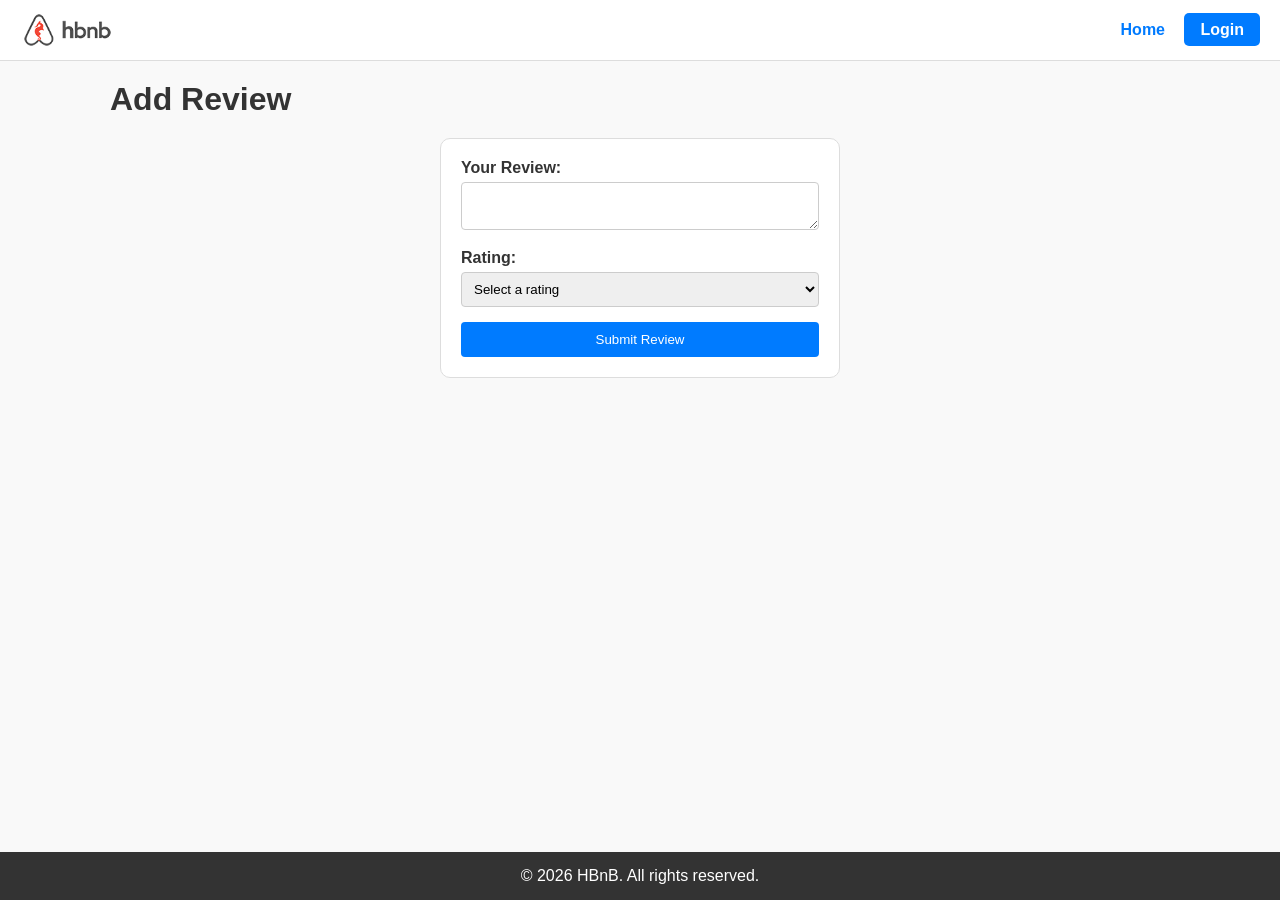
==== part4/base_model/add_review.html @ 8b786047 "Add review form design" ====
<!DOCTYPE html>
<html lang="en">

<head>
    <meta charset="UTF-8">
    <meta name="viewport" content="width=device-width, initial-scale=1.0">
    <title>Add Review</title>
    <link rel="stylesheet" href="styles.css">
</head>

<body>
    <header>
        <img src="images/logo.png" alt="HBnB Logo" class="logo">
        <nav>
            <a href="index.html">Home</a>
            <a href="login.html" class="login-button">Login</a>
        </nav>

    </header>

    <main>
        <h1>Add Review</h1>
        <form class="form">
            <label for="review">Your Review:</label>
            <textarea id="review" name="review" required></textarea>
            <label for="rating">Rating:</label>
            <select id="rating" name="rating" required>
                <option value="">Select a rating</option>
                <option value="1">1</option>
                <option value="2">2</option>
                <option value="3">3</option>
                <option value="4">4</option>
                <option value="5">5</option>
            </select>

            <button type="submit">Submit Review</button>
        </form>

    </main>
    <footer>
        <p>&copy; 2026 HBnB. All rights reserved.</p>
    </footer>

</body>

</html>
---- part4/base_model/styles.css ----
/* General Rules */
* {
    box-sizing: border-box;
    margin: 0;
    padding: 0;
    font-family: 'Segoe UI', Tahoma, Geneva, Verdana, sans-serif;
}

body {
    display: flex;
    flex-direction: column;
    min-height: 100vh;
    background-color: #f9f9f9;
    color: #333;
}

/* Header & Navigation */
header {
    background-color: #ffffff;
    border-bottom: 1px solid #ddd;
    padding: 10px 20px;
    display: flex;
    justify-content: space-between;
    align-items: center;
}

.logo {
    height: 40px;
}

nav a {
    margin-left: 15px;
    text-decoration: none;
    color: #007bff;
    font-weight: bold;
}

.login-button {
    background-color: #007bff;
    color: white !important;
    padding: 8px 16px;
    border-radius: 5px;
    text-decoration: none;
}

/* Main Layout */
main {
    flex: 1;
    max-width: 1100px;
    width: 100%;
    margin: 0 auto;
    padding: 20px;
}

/* Place Cards & Review Cards (Required Specs) */
.place-card, .review-card {
    margin: 20px;
    padding: 10px;
    border: 1px solid #ddd;
    border-radius: 10px;
    background-color: #fff;
}

.places-grid {
    display: grid;
    grid-template-columns: repeat(auto-fit, minmax(280px, 1fr));
}

.place-card img {
    width: 100%;
    height: 180px;
    object-fit: cover;
    border-radius: 6px;
}

.details-button {
    display: inline-block;
    margin-top: 10px;
    padding: 8px 12px;
    background-color: #28a745;
    color: white;
    text-decoration: none;
    border-radius: 5px;
}

/* Place Details Page */
.place-details {
    margin: 20px 0;
}

.place-info {
    margin-bottom: 20px;
}

/* Forms (Login & Add Review) */
.form, .add-review {
    max-width: 400px;
    margin: 20px auto;
    padding: 20px;
    background: #fff;
    border: 1px solid #ddd;
    border-radius: 10px;
}

.form label {
    display: block;
    margin-bottom: 5px;
    font-weight: bold;
}

.form input, .form textarea, .form select {
    width: 100%;
    padding: 8px;
    margin-bottom: 15px;
    border: 1px solid #ccc;
    border-radius: 4px;
}

.form button {
    width: 100%;
    padding: 10px;
    background-color: #007bff;
    color: white;
    border: none;
    border-radius: 4px;
    cursor: pointer;
}

/* Footer */
footer {
    background-color: #333;
    color: white;
    text-align: center;
    padding: 15px;
    margin-top: auto;
}
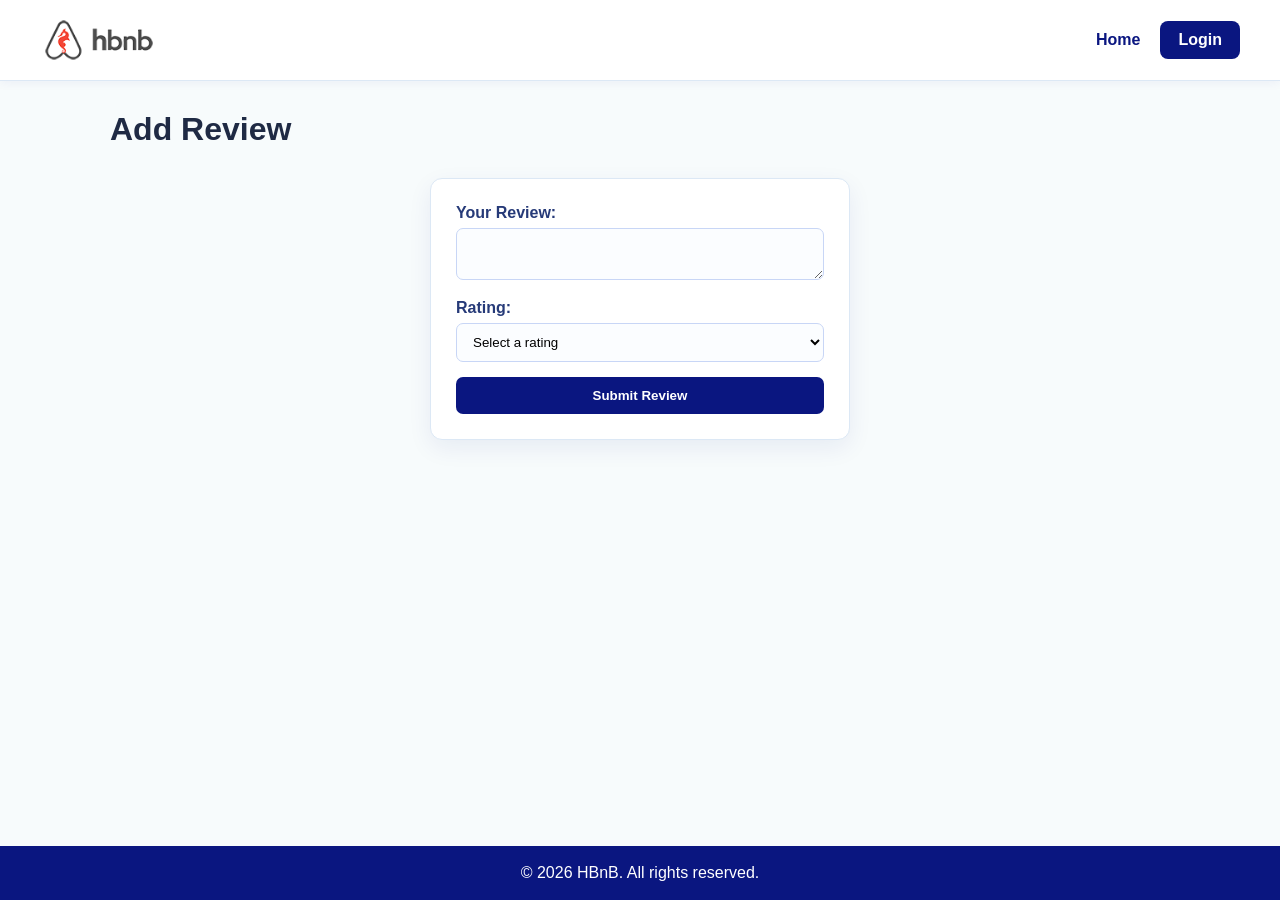
==== commit d640e94b: "add more ditails" ====
--- a/part4/base_model/add_review.html
+++ b/part4/base_model/add_review.html
@@ -40,7 +40,7 @@
     <footer>
         <p>&copy; 2026 HBnB. All rights reserved.</p>
     </footer>
-
+ <script src="scripts.js"></script>
 </body>
 
 </html>
--- a/part4/base_model/styles.css
+++ b/part4/base_model/styles.css
@@ -10,37 +10,54 @@
     display: flex;
     flex-direction: column;
     min-height: 100vh;
-    background-color: #f9f9f9;
-    color: #333;
+    background-color: #f7fbfc;
+    color: #1f2a44;
 }
 
 /* Header & Navigation */
 header {
     background-color: #ffffff;
-    border-bottom: 1px solid #ddd;
-    padding: 10px 20px;
+    border-bottom: 1px solid #dce8f5;
+    padding: 15px 40px;
     display: flex;
     justify-content: space-between;
     align-items: center;
+    box-shadow: 0 2px 10px rgba(10, 22, 128, 0.05);
 }
 
 .logo {
-    height: 40px;
+    height: 50px;
+}
+
+nav {
+    display: flex;
+    align-items: center;
+    gap: 20px;
 }
 
 nav a {
-    margin-left: 15px;
     text-decoration: none;
-    color: #007bff;
-    font-weight: bold;
+    color: #0a1680;
+    font-weight: 600;
+    transition: color 0.2s ease;
+}
+
+nav a:hover {
+    color: #6f95ef;
 }
 
 .login-button {
-    background-color: #007bff;
+    background-color: #0a1680;
     color: white !important;
-    padding: 8px 16px;
-    border-radius: 5px;
+    padding: 10px 18px;
+    border-radius: 8px;
     text-decoration: none;
+    transition: background-color 0.2s ease, transform 0.2s ease;
+}
+
+.login-button:hover {
+    background-color: #2437a8;
+    transform: translateY(-1px);
 }
 
 /* Main Layout */
@@ -49,88 +66,300 @@
     max-width: 1100px;
     width: 100%;
     margin: 0 auto;
-    padding: 20px;
-}
-
-/* Place Cards & Review Cards (Required Specs) */
-.place-card, .review-card {
+    padding: 30px 20px;
+}
+
+/* Filter Section */
+#filter {
+    margin-bottom: 25px;
+    display: flex;
+    align-items: center;
+    gap: 10px;
+}
+
+#filter label {
+    font-weight: 600;
+    color: #0a1680;
+}
+
+#price-filter {
+    padding: 9px 14px;
+    border: 1px solid #b8caf4;
+    border-radius: 7px;
+    background-color: #ffffff;
+    color: #0a1680;
+    cursor: pointer;
+    outline: none;
+}
+
+#price-filter:focus {
+    border-color: #93b2f8;
+    box-shadow: 0 0 0 3px rgba(147, 178, 248, 0.22);
+}
+
+/* Places Grid */
+#places-list {
+    display: grid;
+    grid-template-columns: repeat(auto-fit, minmax(320px, 1fr));
+    gap: 16px;
+}
+
+/* Place Cards & Review Cards - Required Specs */
+.place-card,
+.review-card {
     margin: 20px;
     padding: 10px;
     border: 1px solid #ddd;
     border-radius: 10px;
-    background-color: #fff;
-}
-
-.places-grid {
-    display: grid;
-    grid-template-columns: repeat(auto-fit, minmax(280px, 1fr));
+
+    background-color: #ffffff;
+    box-shadow: 0 6px 20px rgba(10, 22, 128, 0.07);
+    transition: transform 0.2s ease, box-shadow 0.2s ease;
+}
+
+.place-card:hover {
+    transform: translateY(-5px);
+    box-shadow: 0 10px 28px rgba(10, 22, 128, 0.12);
 }
 
 .place-card img {
     width: 100%;
     height: 180px;
     object-fit: cover;
-    border-radius: 6px;
+    border-radius: 8px;
+}
+
+.place-card h3 {
+    color: #0a1680;
+    margin-top: 8px;
+}
+
+.place-card p {
+    margin-top: 8px;
+    color: #56647b;
 }
 
 .details-button {
     display: inline-block;
-    margin-top: 10px;
-    padding: 8px 12px;
-    background-color: #28a745;
+    margin-top: 12px;
+    padding: 9px 14px;
+    background-color: #0a1680;
     color: white;
     text-decoration: none;
-    border-radius: 5px;
+    border-radius: 7px;
+    font-weight: 600;
+    transition: background-color 0.2s ease, transform 0.2s ease;
+}
+
+.details-button:hover {
+    background-color: #93b2f8;
+    color: #0a1680;
+    transform: translateY(-1px);
 }
 
 /* Place Details Page */
 .place-details {
     margin: 20px 0;
+    padding: 24px;
+    background-color: #ffffff;
+    border: 1px solid #dce8f5;
+    border-radius: 12px;
+    box-shadow: 0 6px 20px rgba(10, 22, 128, 0.06);
+}
+
+.place-details h1,
+.place-details h2,
+.place-details h3 {
+    color: #0a1680;
 }
 
 .place-info {
     margin-bottom: 20px;
-}
-
-/* Forms (Login & Add Review) */
-.form, .add-review {
-    max-width: 400px;
-    margin: 20px auto;
-    padding: 20px;
-    background: #fff;
-    border: 1px solid #ddd;
-    border-radius: 10px;
+    color: #56647b;
+}
+
+/* Forms - Login & Add Review */
+.form,
+.add-review {
+    max-width: 420px;
+    margin: 30px auto;
+    padding: 25px;
+    background-color: #ffffff;
+    border: 1px solid #dce8f5;
+    border-radius: 12px;
+    box-shadow: 0 8px 24px rgba(10, 22, 128, 0.07);
+}
+
+.form h1,
+.form h2,
+.add-review h1,
+.add-review h2 {
+    color: #0a1680;
+    margin-bottom: 20px;
 }
 
 .form label {
     display: block;
-    margin-bottom: 5px;
-    font-weight: bold;
-}
-
-.form input, .form textarea, .form select {
+    margin-bottom: 6px;
+    font-weight: 600;
+    color: #263a78;
+}
+
+.form input,
+.form textarea,
+.form select {
     width: 100%;
-    padding: 8px;
+    padding: 10px 12px;
     margin-bottom: 15px;
-    border: 1px solid #ccc;
-    border-radius: 4px;
+    border: 1px solid #c8d6f6;
+    border-radius: 7px;
+    background-color: #fbfdff;
+    outline: none;
+    transition: border-color 0.2s ease, box-shadow 0.2s ease;
+}
+
+.form input:focus,
+.form textarea:focus,
+.form select:focus {
+    border-color: #93b2f8;
+    box-shadow: 0 0 0 3px rgba(147, 178, 248, 0.22);
 }
 
 .form button {
     width: 100%;
-    padding: 10px;
-    background-color: #007bff;
+    padding: 11px;
+    background-color: #0a1680;
     color: white;
     border: none;
-    border-radius: 4px;
+    border-radius: 7px;
     cursor: pointer;
+    font-weight: 600;
+    transition: background-color 0.2s ease, transform 0.2s ease;
+}
+
+.form button:hover {
+    background-color: #93b2f8;
+    color: #0a1680;
+    transform: translateY(-1px);
 }
 
 /* Footer */
 footer {
-    background-color: #333;
-    color: white;
+    background-color: #0a1680;
+    color: #ffffff;
     text-align: center;
-    padding: 15px;
+    padding: 18px;
     margin-top: auto;
+}
+
+/* Reviews */
+.review-card h4 {
+    display: flex;
+    justify-content: space-between;
+    align-items: center;
+    margin-bottom: 8px;
+    color: #0a1680;
+}
+
+.review-card p {
+    color: #68748a;
+    font-style: italic;
+}
+
+.rating-badge {
+    background-color: #fbedb0;
+    color: #0a1680;
+    padding: 4px 9px;
+    border-radius: 6px;
+    font-size: 0.9rem;
+    font-weight: 600;
+}
+
+/* Interactive Star Rating */
+.star-rating {
+    display: flex;
+    flex-direction: row-reverse;
+    justify-content: flex-end;
+    margin: 5px 0 15px 0;
+}
+
+.star-rating input {
+    display: none;
+}
+
+.star-rating label {
+    font-size: 1.8rem;
+    color: #cfd8ee;
+    cursor: pointer;
+    transition: color 0.2s ease;
+    margin-top: 0;
+}
+
+.star-rating label:hover,
+.star-rating label:hover ~ label,
+.star-rating input:checked ~ label {
+    color: #f1cf5f;
+}
+#login-form {
+  background: #ffffff;
+  padding: 2.5rem;
+  border-radius: 12px;
+  box-shadow: 0 4px 20px rgba(0, 0, 0, 0.05);
+  border: 1px solid #e9ecef;
+  width: 100%;
+  max-width: 380px;
+  margin: 0 auto;
+}
+
+#login-form h1 {
+  font-size: 1.5rem;
+  font-weight: 600;
+  margin-bottom: 1.5rem;
+  text-align: center;
+  color: #1a1a1a;
+}
+
+#login-form label {
+  display: block;
+  font-size: 0.875rem;
+  font-weight: 500;
+  margin-bottom: 0.5rem;
+  color: #343a40;
+}
+
+#login-form input {
+  width: 100%;
+  padding: 0.75rem 0.9rem;
+  margin-bottom: 1.25rem;
+  border: 1px solid #ced4da;
+  border-radius: 8px;
+  font-size: 0.95rem;
+  outline: none;
+  transition: border-color 0.2s ease, box-shadow 0.2s ease;
+}
+
+#login-form input:focus {
+  border-color: #ff385c;
+  box-shadow: 0 0 0 3px rgba(255, 56, 92, 0.15);
+}
+
+#login-form button {
+  width: 100%;
+  padding: 0.8rem;
+  background-color:  #0a1680;
+  color: #ffffff;
+  border: none;
+  border-radius: 8px;
+  font-size: 0.95rem;
+  font-weight: 600;
+  cursor: pointer;
+  transition: background-color 0.2s ease, transform 0.1s ease;
+}
+
+#login-form button:hover {
+  background-color: #8b0be0;
+}
+
+#login-form button:active {
+  transform: scale(0.99);
 }
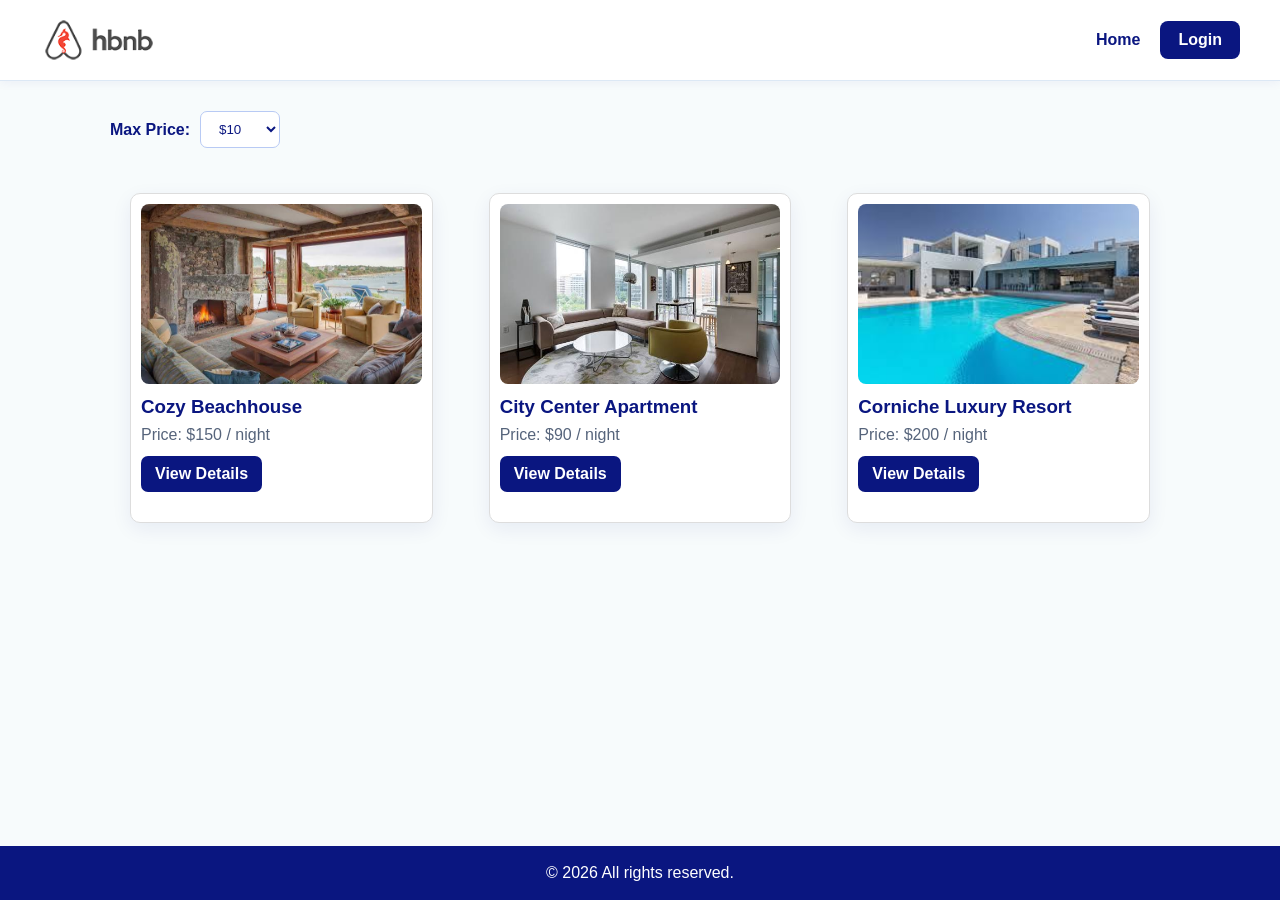
==== commit 2652a3e5: "Implement add review form" ====
--- a/part4/base_model/add_review.html
+++ b/part4/base_model/add_review.html
@@ -11,18 +11,20 @@
 <body>
     <header>
         <img src="images/logo.png" alt="HBnB Logo" class="logo">
+
         <nav>
             <a href="index.html">Home</a>
             <a href="login.html" class="login-button">Login</a>
         </nav>
-
     </header>
 
     <main>
         <h1>Add Review</h1>
-        <form class="form">
+
+        <form id="review-form" class="form">
             <label for="review">Your Review:</label>
             <textarea id="review" name="review" required></textarea>
+
             <label for="rating">Rating:</label>
             <select id="rating" name="rating" required>
                 <option value="">Select a rating</option>
@@ -35,12 +37,13 @@
 
             <button type="submit">Submit Review</button>
         </form>
+    </main>
 
-    </main>
     <footer>
         <p>&copy; 2026 HBnB. All rights reserved.</p>
     </footer>
- <script src="scripts.js"></script>
+
+    <script src="scripts.js"></script>
 </body>
 
-</html>+</html>
